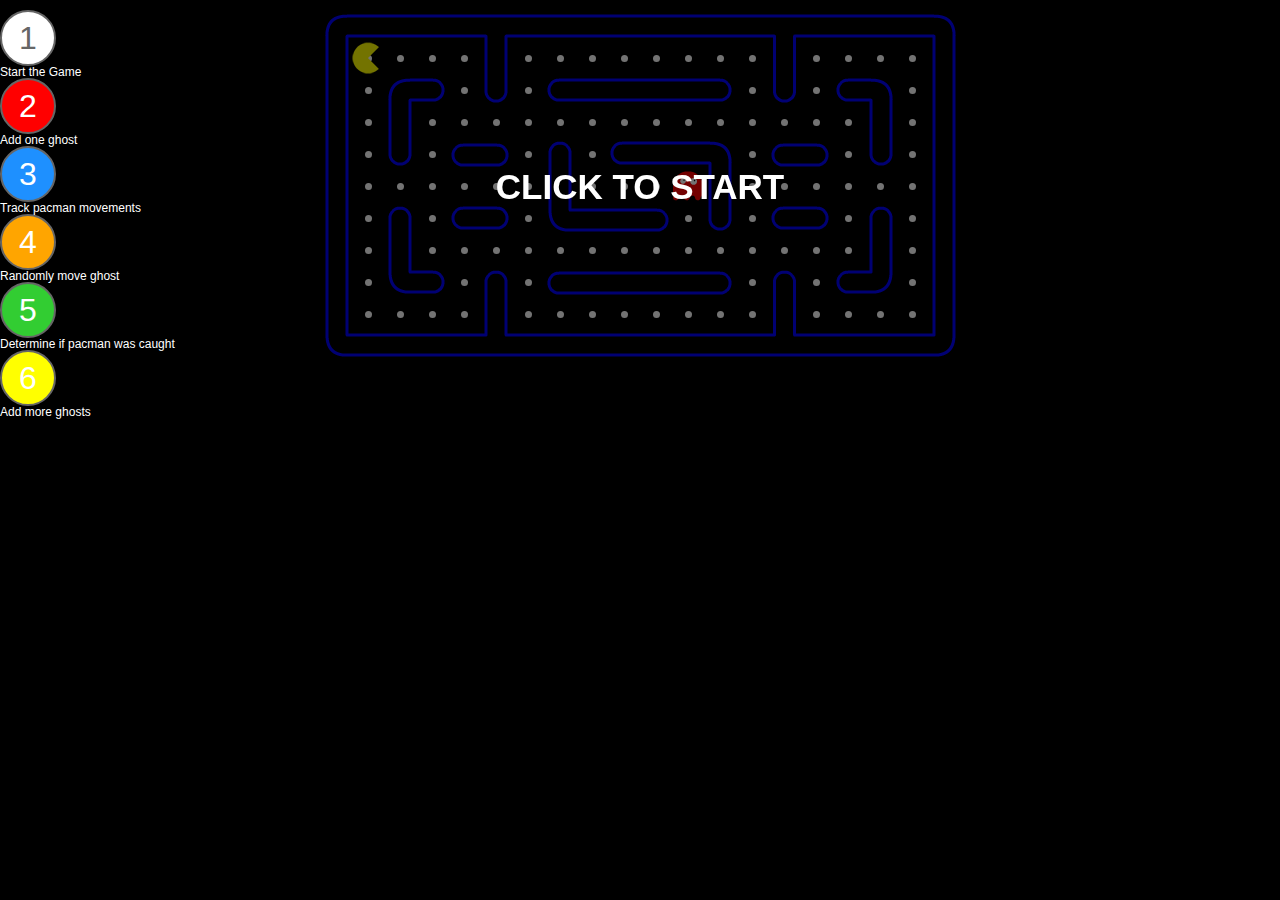
==== pacman/pacman.htm @ 3cd00ac9 "Initial commit of pacman javascript game." ====
<!DOCTYPE html>
<!-- saved from url=(0040)http://www.flashmonkey.co.uk/lab/pacman/ -->
<html xmlns="http://www.w3.org/1999/xhtml" lang="en" xml:lang="en" class="no-js"><head><meta http-equiv="Content-Type" content="text/html; charset=UTF-8">


		<meta name="description" content="A prototype pacman game built using CSS and JavaScript for use across browsers.">
		<title>CSS &amp; JavaScript PACMAN</title>

		<link href="./pacman.css" rel="stylesheet">
		<script src="./keycodes.js"></script>
		<script src="./modernizr.js"></script>

	</head>

	<body onload="init();">

		<!-- SCRIPT IMPORTS -->
		<script src="./Animation.js"></script>
		<script src="./Ghost.js"></script>
		<script src="./KeyButton.js"></script>
		<script src="./Level.js"></script>
		<script src="./Pip.js"></script>
		<script src="./Player.js"></script>

		<!-- SCRIPT BODY -->
		<script>

			// game vars
			var gameInterval,
				score = 0,
				isPlaying, isKeyDown,
				lastX, lastY,
				isSameColumn, isSameRow,

			// screen/game size vars
				SCREEN_WIDTH = 640,
				SCREEN_HEIGHT = 352,
				CELL_SIZE = 32,
				GRID_WIDTH = SCREEN_WIDTH / CELL_SIZE,
				GRID_HEIGHT = SCREEN_HEIGHT / CELL_SIZE,

			// timestep
				t = 0,
				dt = 10,
				currentTime = (new Date).getTime(),
				accumulator = 0,

			// display surface vars
				canvas = document.createElement("canvas"),
				context = canvas.getContext("2d"),

			// buttons
				leftButton, rightButton, upButton, downButton,

			// input vars
				leftDown, rightDown, upDown, downDown,

			// preload image resources
				assetImages = {};

			var playerImage = assetImages["player"] = new Image();
			assetImages["player"].src = "./player_animated.png";

			var ghostImage = assetImages["ghost"] = new Image();
			assetImages["ghost"].src = "./ghost.png";

			var levelImage = assetImages["level"] = new Image();
			assetImages["level"].src = "level_2.png";

			function init()
			{
				// CANVAS SET UP
				container = document.createElement("div");
				container.id = "container";
				container.style.width = SCREEN_WIDTH + "px";
				container.style.height = SCREEN_HEIGHT + "px";
				document.body.appendChild(container);
				container.appendChild(canvas);
				canvas.width = SCREEN_WIDTH;
				canvas.height = SCREEN_HEIGHT;

				// EVENT LISTENERS
				document.addEventListener("keydown", onKeyPress, false);
				document.addEventListener("keyup", onKeyPress, false);
				container.addEventListener("click", onClicked, false);

				// level
				level = new Level(levelImage, context);

				charcontainer = document.createElement("div");
				charcontainer.className = "charcontainer";
				charcontainer.style.width = SCREEN_WIDTH + "px";
				charcontainer.style.height = SCREEN_HEIGHT + "px";
				container.appendChild(charcontainer);

				// player character
				player = new Player(CELL_SIZE, CELL_SIZE, playerImage);
				charcontainer.appendChild(player.domElement);

				// ghost
				ghost = new Ghost(CELL_SIZE * 11, CELL_SIZE * 5, ghostImage);
				charcontainer.appendChild(ghost.domElement);

				infobg = document.createElement('div');
				infobg.id = "infobg";
				infobg.className = "info";
				infobg.style.width = SCREEN_WIDTH + 'px';
				infobg.style.height = SCREEN_HEIGHT + 'px';
				container.appendChild(infobg);
				info = document.createElement('div');
				info.id = "info";
				info.className = "info";
				info.style.width = '100%';
				container.appendChild(info);

				scoreContainer = document.createElement('div');
				scoreContainer.id = "score";
				scoreContainer.style.width = SCREEN_WIDTH + 'px';
				document.body.appendChild(scoreContainer);

				player.init();
				ghost.init();


				showInfo("<p> CLICK TO START</p>");
			}

			function run()
			{
				var newTime = (new Date).getTime();
				var deltaTime = (newTime - currentTime);
				currentTime = newTime;

				if(deltaTime > 25)
				{
					deltaTime = 25;
				}

				accumulator += deltaTime;

				while(accumulator >= dt)
				{
					accumulator -= dt;
					update();
				}
				render();
			}

			function update()
			{
				player.update();
				ghost.update();

				if(player.xp % CELL_SIZE == 0 && player.yp % CELL_SIZE == 0)
				{
					var cx = player.row = player.xp / CELL_SIZE;
					var cy = player.column = player.yp / CELL_SIZE;

					if(upDown && player.dirY > -1 && level.cellData[cx][cy - 1] != 0) player.moveUp();
					else if(downDown && player.dirY < 1 && level.cellData[cx][cy + 1] != 0) player.moveDown();
					else if(leftDown && player.dirX > -1 && level.cellData[cx - 1][cy] != 0) player.moveLeft();
					else if(rightDown && player.dirX < 1 && level.cellData[cx + 1][cy] != 0) player.moveRight();
					else if(player.dirX == 1 && level.cellData[cx + 1][cy] == 0) player.stopMovement();
					else if(player.dirX == -1 && level.cellData[cx - 1][cy] == 0) player.stopMovement();
					else if(player.dirY == 1 && level.cellData[cx][cy + 1] == 0) player.stopMovement();
					else if(player.dirY == -1 && level.cellData[cx][cy - 1] == 0) player.stopMovement();

					if(level.cellData[cx][cy] == 1)
					{
						level.pips[cx][cy].munch();
						level.cellData[cx][cy] = 2;
						++score;
						document.getElementById("score").innerHTML = "SCORE: " + score;
						if(score == level.totalPips)
						{
							onGameOver(true);
						}
					}

					isSameRow = player.row == ghost.row;
					isSameColumn = player.column == ghost.column;
				}
				else
				{
					if(upDown && player.dirY != -1 && player.dirX == 0) player.moveUp();
					else if(downDown && player.dirY != 1 && player.dirX == 0) player.moveDown();
					else if(leftDown && player.dirX != -1 && player.dirY == 0) player.moveLeft();
					else if(rightDown && player.dirX != 1 && player.dirY == 0) player.moveRight();
				}

				if(ghost.xp % CELL_SIZE == 0 && ghost.yp % CELL_SIZE == 0)
				{
					updateGhost();

					isSameRow = player.row == ghost.row;
					isSameColumn = player.column == ghost.column;
				}


				if(isSameRow || isSameColumn)
				{
					var dx = Math.abs(player.xp - ghost.xp);
					var dy = Math.abs(player.yp - ghost.yp);
					var dist = Math.sqrt(dx * dx + dy * dy);

					if(dist < CELL_SIZE)
					{
						onGameOver(false);
					}
				}
			}

			function render()
			{
				player.render();
				ghost.render();
			}

			function updateGhost()
			{
				var playerCellX = player.row;
				var playerCellY = player.column;

				var playerChangedPos = (playerCellX != lastX || playerCellY != lastY);
				lastX = playerCellX;
				lastY = playerCellY;

				var lastRow = ghost.row;
				var lastColumn = ghost.column;

				var cx = ghost.row = ghost.xp / CELL_SIZE;
				var cy = ghost.column = ghost.yp / CELL_SIZE;

				if(!ghost.chasing && (ghost.dirX != 0 || ghost.dirY != 0))
				{
					var nextTileFree = false;

					if(ghost.dirY <= -1 && level.cellData[cx][cy - 1] != 0) nextTileFree = true;
					else if(ghost.dirY >= 1 && level.cellData[cx][cy + 1] != 0) nextTileFree = true;
					else if(ghost.dirX <= -1 && level.cellData[cx - 1][cy] != 0) nextTileFree = true;
					else if(ghost.dirX >= 1 && level.cellData[cx + 1][cy] != 0) nextTileFree = true;

					if(nextTileFree) return;
				}

				var nodes = [];

				if(level.cellData[cx + 1][cy] != 0) nodes.push([cx + 1, cy, 1, 0]);
				if(level.cellData[cx - 1][cy] != 0) nodes.push([cx - 1, cy, -1, 0]);
				if(level.cellData[cx][cy + 1] != 0) nodes.push([cx, cy + 1, 0, 1]);
				if(level.cellData[cx][cy - 1] != 0) nodes.push([cx, cy - 1, 0, -1]);

				if(nodes.length == 1)
				{
					ghost.dirX = nodes[0][2];
					ghost.dirY = nodes[0][3];
				}
				else if(!ghost.chasing)
				{
					var node = nodes[Math.floor(Math.random() * nodes.length)];
					ghost.dirX = node[2];
					ghost.dirY = node[3];
				}
				else
				{
					var smallest = Infinity;
					var node;

					var i = nodes.length;
					while(--i > -1)
					{
						var dx = Math.abs(playerCellX - nodes[i][0]);
						var dy = Math.abs(playerCellY - nodes[i][1]);
						var dist = Math.sqrt(dx * dx + dy * dy);
						if(dist < smallest && ((nodes[i][0] != lastRow && nodes[i][1] != lastColumn) || playerChangedPos))
						{
							smallest = dist;
							node = nodes[i];
						}
					}

					if(node)
					{
						ghost.dirX = node[2];
						ghost.dirY = node[3];
					}
				}
			}

			function onGameOver(complete)
			{
				stopGame();

				var str;
				if(complete)
				{
					str = "<h1>YOU WIN!</h1><p> CLICK TO PLAY AGAIN</p>";
				}
				else
				{
					str = "<h1>GAME<br>OVER</h1><p> CLICK TO RESTART</p>";
				}

				showInfo(str);
				container.addEventListener('click', onClicked, false);
				container.style.cursor = "pointer";
			}

			function resetGame()
			{
				score = 0;
				level.reset();
				player.reset();
				ghost.reset();
			}

			function showInfo(str)
			{
				if(str)
				{
					document.getElementById("info").innerHTML = str;
					info.style.top = (SCREEN_HEIGHT - info.offsetHeight) * 0.5 + "px";
				}

				info.style.opacity = 1;
				infobg.style.opacity = 0.55;
			}

			function onClicked(e)
			{
				container.removeEventListener('click', onClicked, false);
				container.style.cursor = "default";

				startGame();
				info.style.opacity = 0;
				infobg.style.opacity = 0;
			}

			function onKeyPress(e)
			{
				if(!isPlaying && !isKeyDown) onClicked();
				isKeyDown = (e.type == "keydown");

				switch(e.keyCode)
				{
					case KEY_LEFT :
					case leftButton :
						leftDown = isKeyDown;
						break;

					case KEY_RIGHT :
					case rightButton :
						rightDown = isKeyDown;
						break;

					case KEY_UP :
					case upButton :
						upDown = isKeyDown;
						break;

					case KEY_DOWN :
					case downButton :
						downDown = isKeyDown;
						break;
				}
			}

			function startGame()
			{
				if(isPlaying) return;
				isPlaying = true;
				document.getElementById("score").innerHTML = "SCORE: " + score;
				resetGame();
				gameInterval = setInterval(run, 1);
			}

			function stopGame()
			{
				isPlaying = false;
				clearInterval(gameInterval);
			}
		</script>

<style>
.numberCircle {
  border-radius: 50%;
  width: 36px;
  height: 36px;
  padding: 8px;
  background: #fff;
  border: 2px solid #666;
  color: #666;
  text-align: center;
  font: 32px Arial, sans-serif;
}
</style>

		<div style="position:absolute;bottom:1;">
			<div class="numberCircle">1</div> Start the Game
			<div class="numberCircle" style="background:red;color:white;">2</div> Add one ghost
			<div class="numberCircle" style="background:dodgerblue;color:white;">3</div> Track pacman movements
			<div class="numberCircle" style="background:orange;color:white;">4</div> Randomly move ghost
			<div class="numberCircle" style="background:limegreen;color:white;">5</div> Determine if pacman was caught
			<div class="numberCircle" style="background:yellow;color:white;">6</div> Add more ghosts
		</div>

</body>
</html>
---- pacman/pacman.css ----
body
{
	margin: 0;
	padding: 0;
	background-color: #000000; 
	color: #FFFFFF;
	line-height: 1;
	font-family: Helvetica, Tahoma, Verdana; 
	font-size: 12px;
}

h1 {
	font-size: 120px;
	margin: 0;
	padding: 0;
}

p
{
	font-size: 35px;
	margin: 0;
	padding: 0;
}

div
{
	-webkit-transition: translateZ(0px);
	-khtml-transition: translateZ(0px);
	-moz-transition: translateZ(0px);
	-o-transition: translateZ(0px);
	transition: translateZ(0px);
}

.animation
{
	position: absolute;
	left: 0;
	top: 0;
}

.charcontainer
{
	display: block;
	left: 0px;
	position: absolute;
	top: 0px;
}

.info {
	left: 0;
	opacity: 0;
	position: absolute;
	top: 0;
	-webkit-transition: opacity 1s ease-in-out;
	-khtml-transition: opacity 1s ease-in-out;
	-moz-transition: opacity 1s ease-in-out;
	-o-transition: opacity 1s ease-in-out;
	transition: opacity 1s ease-in-out;
}

.keybutton
{
	background-color: #666666;
	border-radius: 10px;
	height: 92px;
	position: absolute;
	width: 92px;
}

.pip
{
	background: white;
	display: block;
	left: 0px;
	-webkit-transition: opacity 0.3s ease-in-out;
	-khtml-transition: opacity 0.3s ease-in-out;
	-moz-transition: opacity 0.3s ease-in-out;
	-o-transition: opacity 0.3s ease-in-out;
	transition: opacity 0.3s ease-in-out;
	position: absolute;
	top: 0px;
}

#container
{
	cursor: pointer;
	position: relative;
	margin: 10px auto 0 auto;
}

#score
{
	cursor: pointer;
	font-size: 14px;
	height: 14px;
	overflow: hidden;
	padding: 0px;
	position: relative;
	margin: 0px; 
	margin: auto;
	margin-top: 5px;
	text-align: center;
}

#info
{
	font-weight: bold;
	text-align: center;
	-webkit-user-select: none;
	-khtml-user-select: none;
	-moz-user-select: -moz-none;
	-o-user-select: none;
	user-select: none;
	vertical-align: middle;
}

#infobg
{
	background-color: black;
}
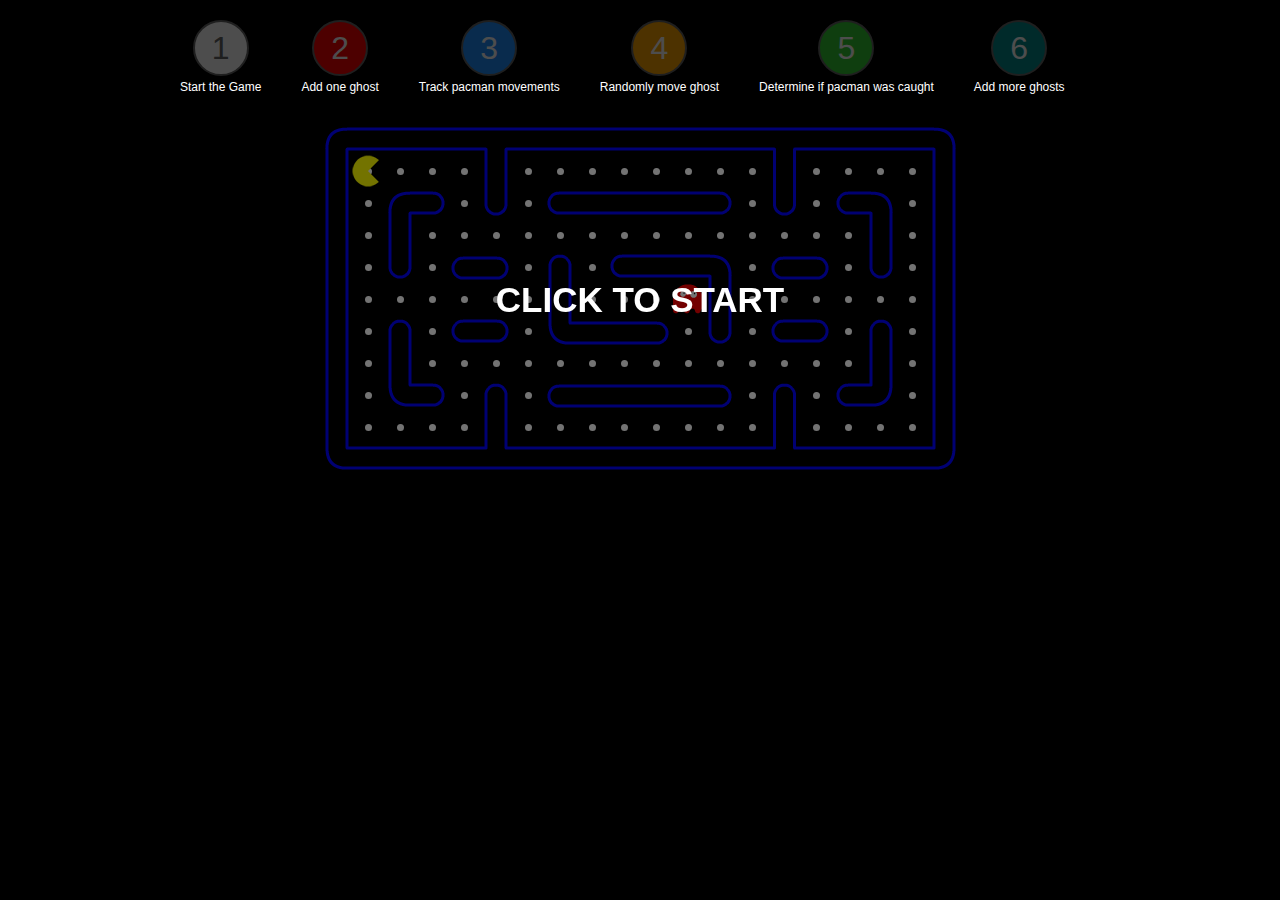
==== commit 04281983: "Tweaks to badges" ====
--- a/pacman/pacman.htm
+++ b/pacman/pacman.htm
@@ -382,27 +382,40 @@
 		</script>
 
 <style>
-.numberCircle {
-  border-radius: 50%;
-  width: 36px;
-  height: 36px;
-  padding: 8px;
-  background: #fff;
-  border: 2px solid #666;
-  color: #666;
-  text-align: center;
-  font: 32px Arial, sans-serif;
-}
+    .disabledBadge .numberCircle {
+        opacity: 0.3;
+    }
+    .badges{
+        margin:0 auto;
+        width:960px;
+    }
+	.badgeContainer{
+	    float:left;
+        padding:20px;
+	}
+    .numberCircle {
+        margin: 0 auto;
+        border-radius: 50%;
+        width: 36px;
+        height: 36px;
+        padding: 8px;
+        background: #fff;
+        border: 2px solid #666;
+        color: #666;
+        text-align: center;
+        font: 32px Arial, sans-serif;
+        margin-bottom:5px;
+    }
 </style>
 
-		<div style="position:absolute;bottom:1;">
-			<div class="numberCircle">1</div> Start the Game
-			<div class="numberCircle" style="background:red;color:white;">2</div> Add one ghost
-			<div class="numberCircle" style="background:dodgerblue;color:white;">3</div> Track pacman movements
-			<div class="numberCircle" style="background:orange;color:white;">4</div> Randomly move ghost
-			<div class="numberCircle" style="background:limegreen;color:white;">5</div> Determine if pacman was caught
-			<div class="numberCircle" style="background:yellow;color:white;">6</div> Add more ghosts
-		</div>
-
+    <div class="badges">
+        <div id="startGameBadge" class="disabledBadge badgeContainer"><div class="numberCircle">1</div> Start the Game</div>
+        <div id="addGhostBadge" class="disabledBadge badgeContainer"><div class="numberCircle" style="background:red;color:white;">2</div> Add one ghost</div>
+        <div id="trackPacmanBadge" class="disabledBadge badgeContainer"><div class="numberCircle" style="background:dodgerblue;color:white;">3</div> Track pacman movements</div>
+        <div id="moveGhostBadge" class="disabledBadge badgeContainer"><div class="numberCircle" style="background:orange;color:white;">4</div> Randomly move ghost</div>
+        <div id="gameOverBadge" class="disabledBadge badgeContainer"><div class="numberCircle" style="background:limegreen;color:white;">5</div> Determine if pacman was caught</div>
+        <div id="moreGhostsBadge" class="disabledBadge badgeContainer"><div class="numberCircle" style="background:darkcyan;color:white;">6</div> Add more ghosts</div>
+    </div>
+    <div style="clear:both;"></div>
 </body>
 </html>
